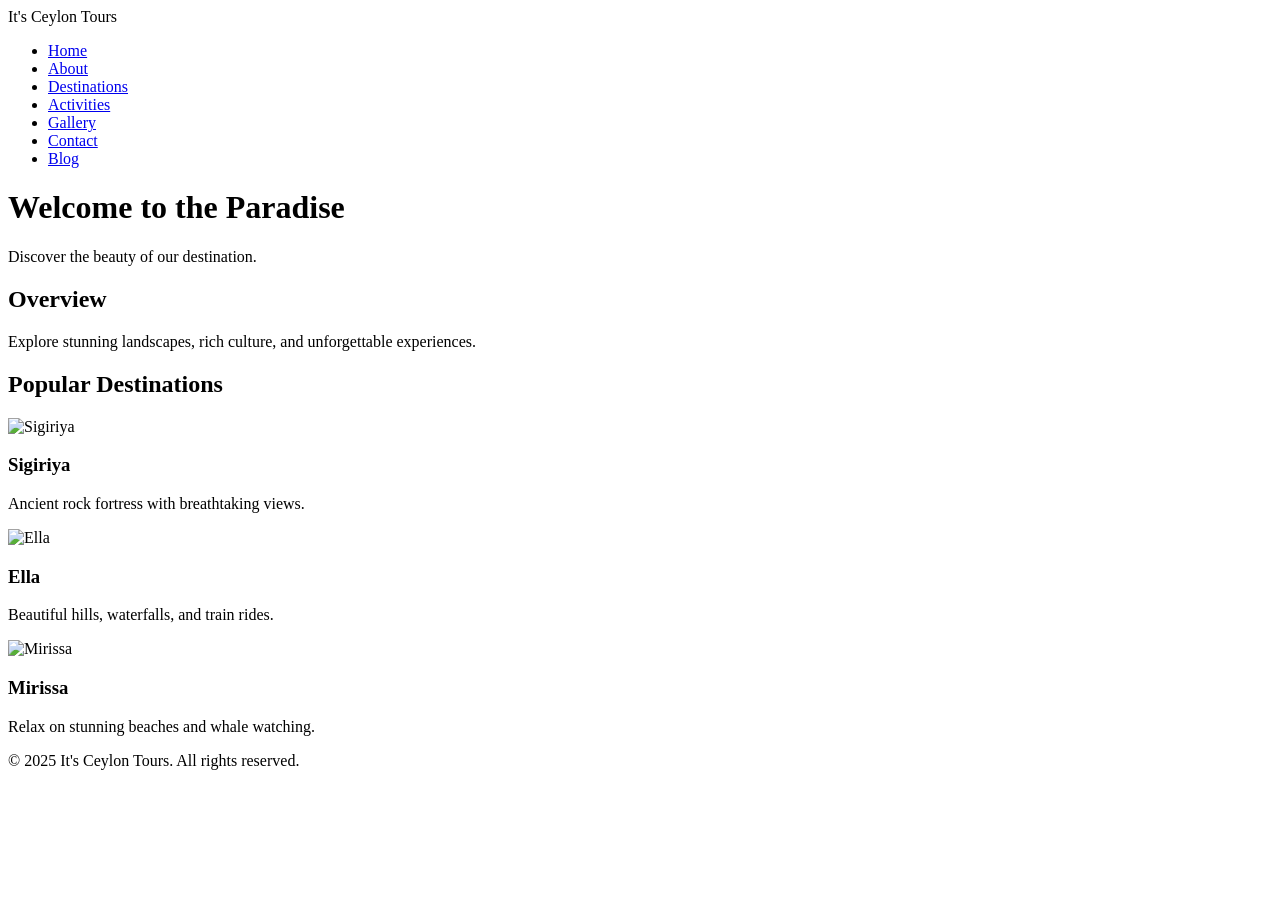
==== index.html @ 7ee6b0ed "Update index.html" ====
<!DOCTYPE html>
<html lang='en'>
<head>
    <meta charset='UTF-8'>
    <meta name='viewport' content='width=device-width, initial-scale=1.0'>
    <title>Index</title>
    <link rel='stylesheet' href='style.css'>
</head>
<body>
    
<nav>
    <div class="logo">It's Ceylon Tours</div>
    <ul>
        <li><a href="index.html">Home</a></li>
        <li><a href="about.html">About</a></li>
        <li><a href="destinations.html">Destinations</a></li>
        <li><a href="activities.html">Activities</a></li>
        <li><a href="gallery.html">Gallery</a></li>
        <li><a href="contact.html">Contact</a></li>
        <li><a href="blog.html">Blog</a></li>
    </ul>
</nav>

    <header><h1>Welcome to the Paradise</h1><p>Discover the beauty of our destination.</p></header><section><h2>Overview</h2><p>Explore stunning landscapes, rich culture, and unforgettable experiences.</p></section>
    <section class="features">
    <h2>Popular Destinations</h2>
    <div class="cards">
        <div class="card">
            <img src="images/sigiriya.jpg" alt="Sigiriya">
            <h3>Sigiriya</h3>
            <p>Ancient rock fortress with breathtaking views.</p>
        </div>

        <div class="card">
            <img src="images/ella.jpg" alt="Ella">
            <h3>Ella</h3>
            <p>Beautiful hills, waterfalls, and train rides.</p>
        </div>

        <div class="card">
            <img src="images/mirissa.jpg" alt="Mirissa">
            <h3>Mirissa</h3>
            <p>Relax on stunning beaches and whale watching.</p>
        </div>
    </div>
</section>
    <footer><p>&copy; 2025 It's Ceylon Tours. All rights reserved.</p></footer>
    <script src='script.js'></script>
</body>
</html>
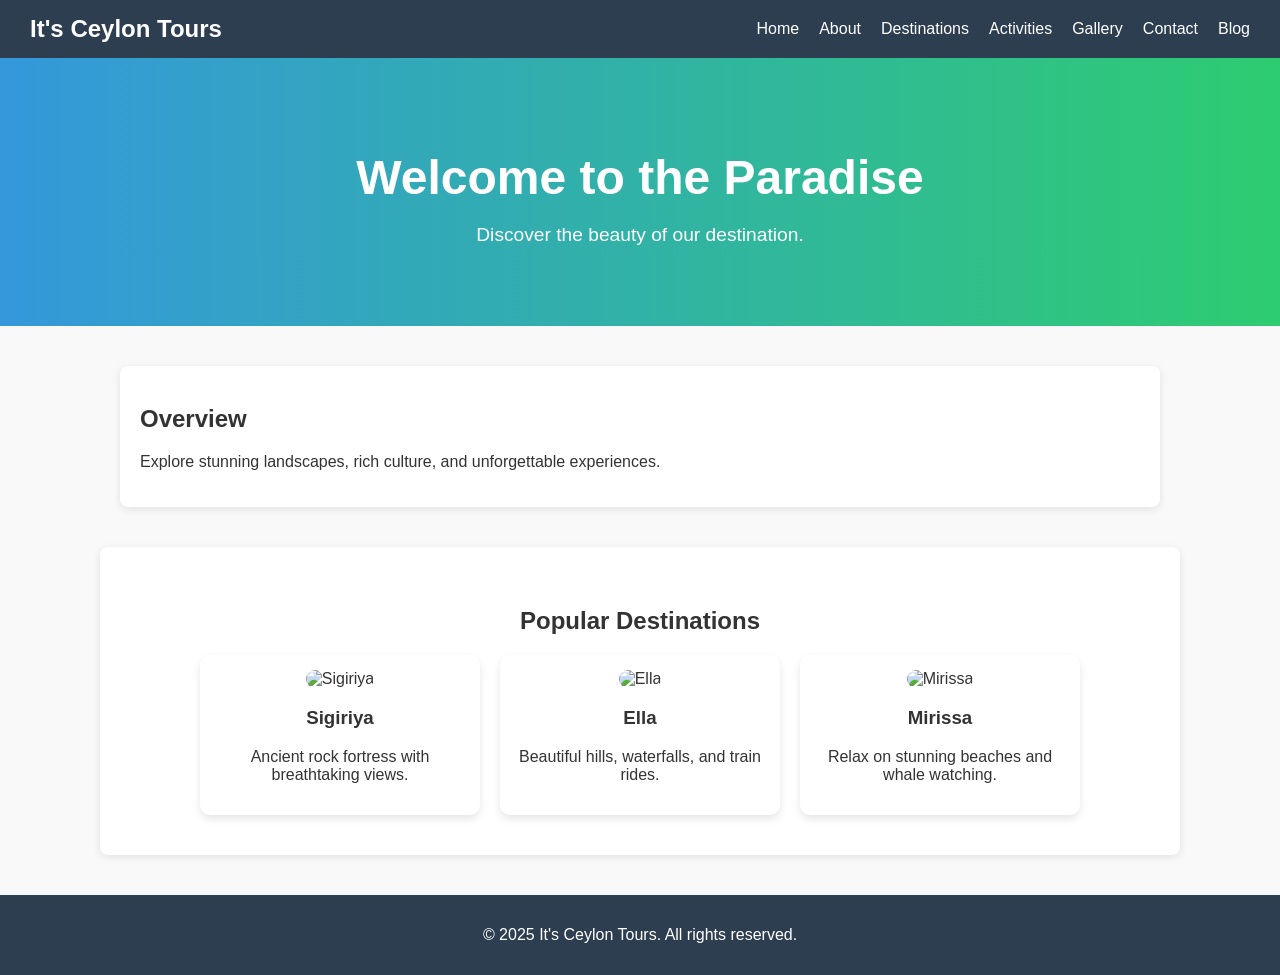
==== commit 08392b9a: "Update index.html" ====
--- a/index.html
+++ b/index.html
@@ -22,7 +22,15 @@
     </ul>
 </nav>
 
-    <header><h1>Welcome to the Paradise</h1><p>Discover the beauty of our destination.</p></header><section><h2>Overview</h2><p>Explore stunning landscapes, rich culture, and unforgettable experiences.</p></section>
+    <header><h1>Welcome to the Paradise</h1>
+        <p>Discover the beauty of our destination.</p>
+    </header>
+    
+    <section>
+        <h2>Overview</h2>
+        <p>Explore stunning landscapes, rich culture, and unforgettable experiences.</p>
+    </section>
+    
     <section class="features">
     <h2>Popular Destinations</h2>
     <div class="cards">
--- a/style.css
+++ b/style.css
@@ -0,0 +1,101 @@
+
+body {
+    font-family: 'Segoe UI', Tahoma, sans-serif;
+    margin: 0;
+    padding: 0;
+    background-color: #f9f9f9;
+    color: #333;
+}
+nav {
+    background-color: #2c3e50;
+    color: white;
+    display: flex;
+    justify-content: space-between;
+    align-items: center;
+    padding: 15px 30px;
+}
+nav .logo {
+    font-size: 1.5em;
+    font-weight: bold;
+}
+nav ul {
+    list-style: none;
+    display: flex;
+    gap: 20px;
+    margin: 0;
+    padding: 0;
+}
+nav ul li a {
+    color: white;
+    text-decoration: none;
+    font-weight: 500;
+    transition: color 0.3s;
+}
+nav ul li a:hover {
+    color: #f39c12;
+}
+header {
+    background: linear-gradient(to right, #3498db, #2ecc71);
+    color: white;
+    text-align: center;
+    padding: 60px 20px;
+}
+header h1 {
+    font-size: 3em;
+    margin-bottom: 10px;
+}
+header p {
+    font-size: 1.2em;
+}
+section {
+    max-width: 1000px;
+    margin: 40px auto;
+    padding: 20px;
+    background: white;
+    border-radius: 8px;
+    box-shadow: 0 2px 8px rgba(0,0,0,0.1);
+}
+footer {
+    background-color: #2c3e50;
+    color: white;
+    text-align: center;
+    padding: 15px;
+    margin-top: 40px;
+}
+button {
+    background-color: #3498db;
+    color: white;
+    border: none;
+    padding: 10px 15px;
+    border-radius: 4px;
+    cursor: pointer;
+    transition: background-color 0.3s;
+}
+button:hover {
+    background-color: #2980b9;
+}
+
+.features {
+    padding: 40px;
+    text-align: center;
+}
+
+.cards {
+    display: flex;
+    justify-content: center;
+    gap: 20px;
+    flex-wrap: wrap;
+}
+
+.card {
+    width: 250px;
+    background: white;
+    padding: 15px;
+    border-radius: 10px;
+    box-shadow: 0 4px 8px rgba(0,0,0,0.1);
+}
+
+.card img {
+    width: 100%;
+    border-radius: 10px;
+}
